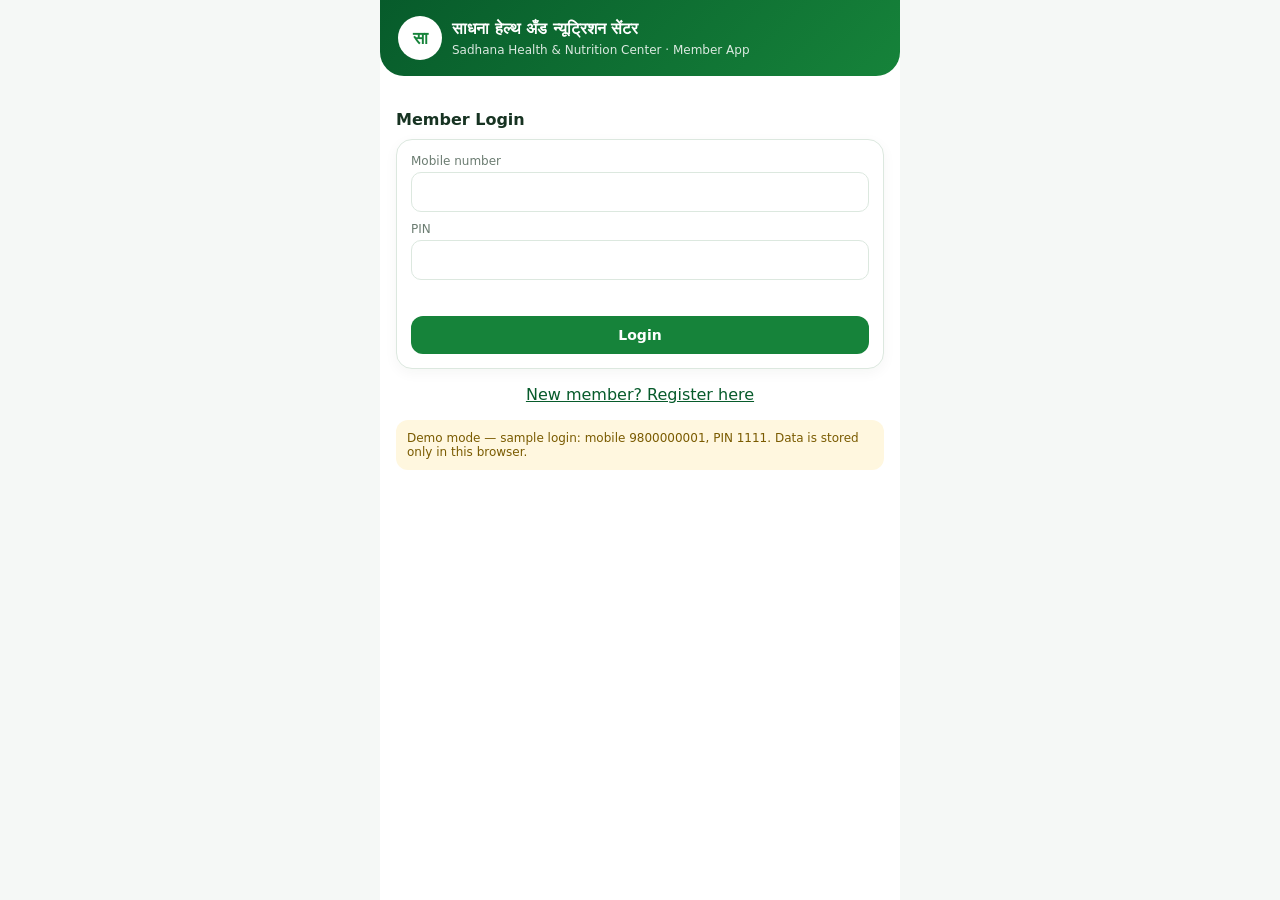
==== user-app/index.html @ fe0d6c57 "Add Sadhana PWA files" ====
<!doctype html>
<html lang="mr">
<head>
<meta charset="utf-8">
<meta name="viewport" content="width=device-width,initial-scale=1">
<meta name="theme-color" content="#16833a">
<meta name="description" content="साधना हेल्थ अँड न्यूट्रिशन सेंटर — Member App">
<link rel="manifest" href="manifest.webmanifest">
<link rel="icon" href="icons/icon-192.png">
<link rel="apple-touch-icon" href="icons/icon-192.png">
<link rel="stylesheet" href="css/style.css">
<title>साधना हेल्थ अँड न्यूट्रिशन सेंटर</title>
</head>
<body>
<div class="app">
  <header class="top">
    <div class="brand">
      <div class="logo">सा</div>
      <div><h1>साधना हेल्थ अँड न्यूट्रिशन सेंटर</h1><small>Sadhana Health &amp; Nutrition Center · Member App</small></div>
    </div>
  </header>
  <main id="content" class="content"></main>
  <nav class="nav">
    <button data-tab="home" onclick="setTab('home')">⌂<br>Home</button>
    <button data-tab="health" onclick="setTab('health')">♥<br>Health</button>
    <button data-tab="progress" onclick="setTab('progress')">↗<br>Progress</button>
    <button data-tab="calendar" onclick="setTab('calendar')">▣<br>Calendar</button>
    <button data-tab="more" onclick="setTab('more')">☰<br>More</button>
  </nav>
</div>
<script src="js/api.js"></script>
<script src="js/app.js"></script>
</body>
</html>
---- user-app/css/style.css ----
:root{--g:#16833a;--d:#075b2b;--l:#f2faf4;--b:#dce8df;--t:#173322;--m:#6b7c71;--r:#b3261e}
*{box-sizing:border-box}
body{margin:0;font-family:system-ui,-apple-system,"Segoe UI",Roboto,"Noto Sans Devanagari","Mangal",sans-serif;background:#f5f8f6;color:var(--t)}
.app{max-width:520px;margin:auto;min-height:100vh;background:#fff;display:flex;flex-direction:column}
.app.admin{max-width:980px}
.top{background:linear-gradient(135deg,var(--d),var(--g));color:#fff;padding:16px 18px;border-radius:0 0 24px 24px}
.brand{display:flex;gap:10px;align-items:center}
.logo{width:44px;height:44px;flex:none;border-radius:50%;background:#fff;color:var(--g);display:grid;place-items:center;font-weight:900;font-size:17px}
.brand h1{font-size:16px;line-height:1.25;margin:0}
.brand small{color:#fff;opacity:.85;font-size:12px}
.content{padding:16px;flex:1}
.grid{display:grid;grid-template-columns:1fr 1fr;gap:12px}
.card,.item{background:#fff;border:1px solid var(--b);border-radius:16px;padding:14px;box-shadow:0 4px 14px #1733220b}
.item[data-act]{cursor:pointer}
.metric b{display:block;font-size:24px;color:var(--g)}
.metric span,.muted,small{color:var(--m);font-size:12px}
.section{margin:18px 0}
.section h2{font-size:16px;margin:0 0 10px}
h2{font-size:16px}
.btn{display:inline-block;padding:11px 14px;border-radius:12px;background:var(--g);color:#fff;font-weight:700;border:0;font-size:14px;text-align:center;text-decoration:none;cursor:pointer;font-family:inherit}
.btn.secondary{background:#e9f6ec;color:var(--d)}
.btn.danger{background:#fdecea;color:var(--r)}
.btn.small{padding:7px 10px;font-size:12px}
.btn.wide{width:100%;display:block}
.btn:disabled{opacity:.55;cursor:default}
.btn+.btn{margin-top:8px}
.list{display:grid;gap:9px}
.row{display:flex;justify-content:space-between;align-items:center;gap:10px}
.chip{display:inline-block;padding:5px 9px;background:#eaf6ed;color:var(--d);border-radius:99px;font-size:12px}
.chip.warn{background:#fff3d6;color:#7a5b00}.chip.bad{background:#fdecea;color:var(--r)}
.progress{height:8px;background:#e5eee7;border-radius:9px;overflow:hidden;margin:8px 0 4px}
.progress i{display:block;height:100%;background:var(--g)}
.nav{position:sticky;bottom:0;background:#fff;border-top:1px solid var(--b);display:grid;grid-template-columns:repeat(5,1fr);padding:6px;z-index:5}
.nav button{background:none;border:0;color:var(--m);font-size:11px;padding:8px 2px;position:relative;font-family:inherit;cursor:pointer}
.nav button.active{color:var(--g);font-weight:800}
.nav .dot{position:absolute;top:4px;right:22%;background:var(--r);color:#fff;border-radius:99px;font-size:10px;padding:1px 5px}
.app.noauth .nav{display:none}
.photo{height:120px;border-radius:14px;background:linear-gradient(135deg,#dff2e2,#eef7ef);display:grid;place-items:center;color:var(--g);font-weight:800;overflow:hidden}
.photo img{width:100%;height:100%;object-fit:cover}
.notice{padding:11px;border-radius:12px;background:#fff7df;color:#7a5b00;font-size:12px}
.muted a,a{color:var(--d)}
.center{text-align:center}
.two{display:grid;grid-template-columns:1fr 1fr;gap:10px}
.two>.btn{margin-top:0}
label{display:block;font-size:12px;color:var(--m);margin:0 0 10px}
label.chk{display:flex;gap:8px;align-items:flex-start;color:var(--t);font-size:13px}
label.chk input{width:auto;margin-top:2px}
input,select,textarea{display:block;width:100%;margin-top:4px;padding:10px;border:1px solid var(--b);border-radius:10px;font-size:15px;font-family:inherit;color:var(--t);background:#fff}
input:focus,select:focus,textarea:focus{outline:2px solid #16833a55;border-color:var(--g)}
.err{color:var(--r);font-size:13px;min-height:18px;margin:2px 0 8px}
.modal{position:fixed;inset:0;background:#0007;display:flex;align-items:flex-end;justify-content:center;z-index:20}
.sheet{background:#fff;width:100%;max-width:520px;max-height:92vh;overflow:auto;border-radius:20px 20px 0 0;padding:16px}
.sheet .x{background:#eef3ef;border:0;border-radius:50%;width:32px;height:32px;font-size:14px;cursor:pointer}
#toast{position:fixed;left:50%;bottom:84px;transform:translate(-50%,20px);background:#173322;color:#fff;padding:10px 16px;border-radius:99px;font-size:13px;opacity:0;pointer-events:none;transition:.25s;z-index:30}
#toast.show{opacity:1;transform:translate(-50%,0)}
.chart{width:100%;height:auto;display:block}
.chart path{fill:none;stroke:var(--g);stroke-width:2.5}
.chart circle{fill:var(--g)}
.chart text{font-size:10px;fill:var(--m)}
.chart .goal{stroke:#c98a00;stroke-dasharray:4 3;stroke-width:1.5}
.photos{display:grid;grid-template-columns:1fr 1fr;gap:12px}
.photos .photo{height:150px}
.owners{display:grid;grid-template-columns:1fr 1fr;gap:12px}
.owner{background:#fff;border:1px solid var(--b);border-radius:16px;padding:14px 8px;text-align:center;display:grid;gap:4px;justify-items:center}
.owner img{width:96px;height:96px;border-radius:50%;object-fit:cover;border:3px solid #e1f1e5}
.owner b{font-size:14px}
.back{background:none;border:0;color:var(--d);font-weight:700;font-size:14px;padding:0 0 10px;cursor:pointer;font-family:inherit}
.search{width:100%;padding:11px;border:1px solid var(--b);border-radius:10px;margin:0 0 10px}
@media(min-width:700px){.app.admin .grid{grid-template-columns:repeat(4,1fr)}.app.admin .list.cols{grid-template-columns:1fr 1fr}.modal{align-items:center}.sheet{border-radius:20px}}
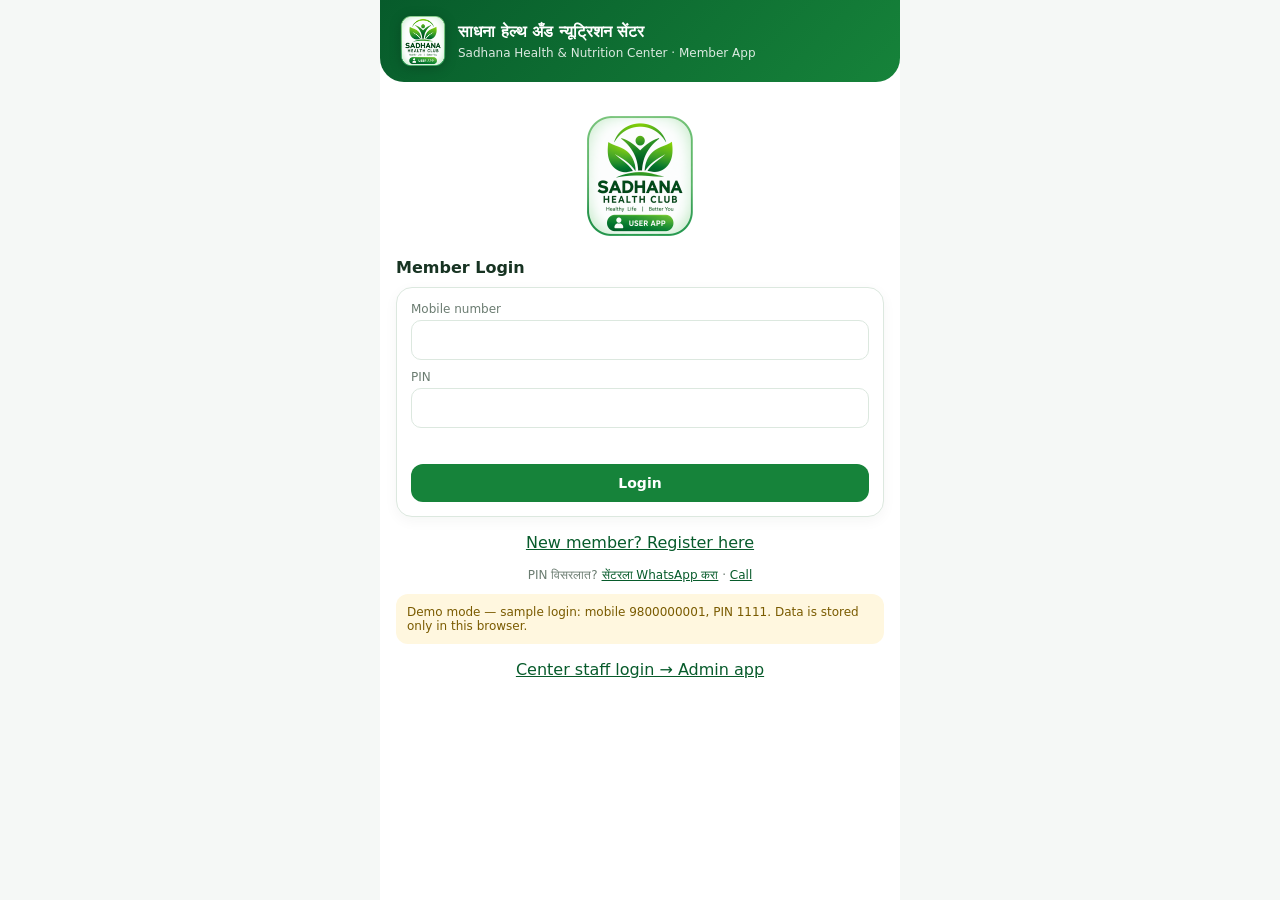
==== commit 27f8a4ff: "Add Sadhana PWA files" ====
--- a/user-app/index.html
+++ b/user-app/index.html
@@ -15,8 +15,9 @@
 <div class="app">
   <header class="top">
     <div class="brand">
-      <div class="logo">सा</div>
+      <img class="logo" src="icons/icon-192.png" alt="Sadhana Health Club logo" width="50" height="50">
       <div><h1>साधना हेल्थ अँड न्यूट्रिशन सेंटर</h1><small>Sadhana Health &amp; Nutrition Center · Member App</small></div>
+      <span id="sync" class="pill" role="button" onclick="syncNowAction()"></span>
     </div>
   </header>
   <main id="content" class="content"></main>
@@ -28,6 +29,8 @@
     <button data-tab="more" onclick="setTab('more')">☰<br>More</button>
   </nav>
 </div>
+<script>window.APP_KIND='user';</script>
+<script src="../config.js"></script>
 <script src="js/api.js"></script>
 <script src="js/app.js"></script>
 </body>
--- a/user-app/css/style.css
+++ b/user-app/css/style.css
@@ -1,12 +1,15 @@
-:root{--g:#16833a;--d:#075b2b;--l:#f2faf4;--b:#dce8df;--t:#173322;--m:#6b7c71;--r:#b3261e}
+:root{--g:#16833a;--d:#075b2b;--l:#f2faf4;--b:#dce8df;--t:#173322;--m:#6b7c71;--r:#b3261e;--chip:#eaf6ed;--soft:#e9f6ec;--soft2:#eef7ef}
 *{box-sizing:border-box}
 body{margin:0;font-family:system-ui,-apple-system,"Segoe UI",Roboto,"Noto Sans Devanagari","Mangal",sans-serif;background:#f5f8f6;color:var(--t)}
 .app{max-width:520px;margin:auto;min-height:100vh;background:#fff;display:flex;flex-direction:column}
 .app.admin{max-width:980px}
 .top{background:linear-gradient(135deg,var(--d),var(--g));color:#fff;padding:16px 18px;border-radius:0 0 24px 24px}
 .brand{display:flex;gap:10px;align-items:center}
-.logo{width:44px;height:44px;flex:none;border-radius:50%;background:#fff;color:var(--g);display:grid;place-items:center;font-weight:900;font-size:17px}
+.logo{width:50px;height:50px;flex:none;object-fit:contain;filter:drop-shadow(0 2px 6px #0003)}
 .brand h1{font-size:16px;line-height:1.25;margin:0}
+.pill{margin-left:auto;font-size:11px;padding:5px 10px;border-radius:99px;background:#ffffff2e;color:#fff;cursor:pointer;white-space:nowrap;align-self:flex-start}.pill.err{background:#c62828}.pill.off{background:#0005}.pill.syncing{background:#ffffff3d}
+.app.noauth .pill{display:none}
+.hero-logo{width:120px;height:120px;object-fit:contain}
 .brand small{color:#fff;opacity:.85;font-size:12px}
 .content{padding:16px;flex:1}
 .grid{display:grid;grid-template-columns:1fr 1fr;gap:12px}
@@ -18,7 +21,7 @@
 .section h2{font-size:16px;margin:0 0 10px}
 h2{font-size:16px}
 .btn{display:inline-block;padding:11px 14px;border-radius:12px;background:var(--g);color:#fff;font-weight:700;border:0;font-size:14px;text-align:center;text-decoration:none;cursor:pointer;font-family:inherit}
-.btn.secondary{background:#e9f6ec;color:var(--d)}
+.btn.secondary{background:var(--soft);color:var(--d)}
 .btn.danger{background:#fdecea;color:var(--r)}
 .btn.small{padding:7px 10px;font-size:12px}
 .btn.wide{width:100%;display:block}
@@ -26,7 +29,7 @@
 .btn+.btn{margin-top:8px}
 .list{display:grid;gap:9px}
 .row{display:flex;justify-content:space-between;align-items:center;gap:10px}
-.chip{display:inline-block;padding:5px 9px;background:#eaf6ed;color:var(--d);border-radius:99px;font-size:12px}
+.chip{display:inline-block;padding:5px 9px;background:var(--chip);color:var(--d);border-radius:99px;font-size:12px}
 .chip.warn{background:#fff3d6;color:#7a5b00}.chip.bad{background:#fdecea;color:var(--r)}
 .progress{height:8px;background:#e5eee7;border-radius:9px;overflow:hidden;margin:8px 0 4px}
 .progress i{display:block;height:100%;background:var(--g)}
@@ -35,7 +38,7 @@
 .nav button.active{color:var(--g);font-weight:800}
 .nav .dot{position:absolute;top:4px;right:22%;background:var(--r);color:#fff;border-radius:99px;font-size:10px;padding:1px 5px}
 .app.noauth .nav{display:none}
-.photo{height:120px;border-radius:14px;background:linear-gradient(135deg,#dff2e2,#eef7ef);display:grid;place-items:center;color:var(--g);font-weight:800;overflow:hidden}
+.photo{height:120px;border-radius:14px;background:linear-gradient(135deg,var(--soft),var(--soft2));display:grid;place-items:center;color:var(--g);font-weight:800;overflow:hidden}
 .photo img{width:100%;height:100%;object-fit:cover}
 .notice{padding:11px;border-radius:12px;background:#fff7df;color:#7a5b00;font-size:12px}
 .muted a,a{color:var(--d)}
@@ -51,7 +54,7 @@
 .modal{position:fixed;inset:0;background:#0007;display:flex;align-items:flex-end;justify-content:center;z-index:20}
 .sheet{background:#fff;width:100%;max-width:520px;max-height:92vh;overflow:auto;border-radius:20px 20px 0 0;padding:16px}
 .sheet .x{background:#eef3ef;border:0;border-radius:50%;width:32px;height:32px;font-size:14px;cursor:pointer}
-#toast{position:fixed;left:50%;bottom:84px;transform:translate(-50%,20px);background:#173322;color:#fff;padding:10px 16px;border-radius:99px;font-size:13px;opacity:0;pointer-events:none;transition:.25s;z-index:30}
+#toast{position:fixed;left:50%;bottom:84px;transform:translate(-50%,20px);background:var(--t);color:#fff;padding:10px 16px;border-radius:99px;font-size:13px;opacity:0;pointer-events:none;transition:.25s;z-index:30}
 #toast.show{opacity:1;transform:translate(-50%,0)}
 .chart{width:100%;height:auto;display:block}
 .chart path{fill:none;stroke:var(--g);stroke-width:2.5}
@@ -62,7 +65,7 @@
 .photos .photo{height:150px}
 .owners{display:grid;grid-template-columns:1fr 1fr;gap:12px}
 .owner{background:#fff;border:1px solid var(--b);border-radius:16px;padding:14px 8px;text-align:center;display:grid;gap:4px;justify-items:center}
-.owner img{width:96px;height:96px;border-radius:50%;object-fit:cover;border:3px solid #e1f1e5}
+.owner img{width:96px;height:96px;border-radius:50%;object-fit:cover;border:3px solid var(--soft)}
 .owner b{font-size:14px}
 .back{background:none;border:0;color:var(--d);font-weight:700;font-size:14px;padding:0 0 10px;cursor:pointer;font-family:inherit}
 .search{width:100%;padding:11px;border:1px solid var(--b);border-radius:10px;margin:0 0 10px}
